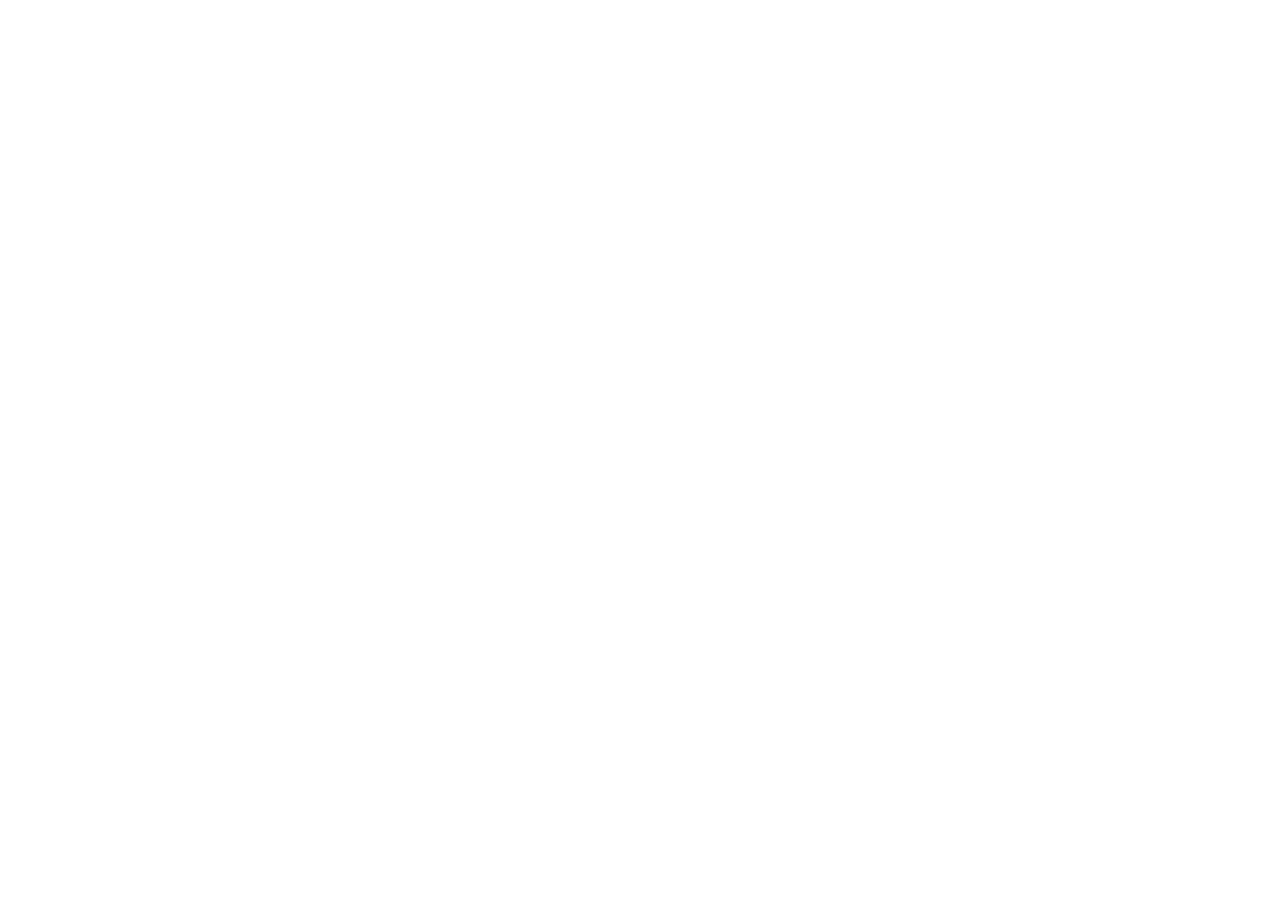
==== index.html @ 052020a0 "init" ====
﻿<!DOCTYPE html>
<html xmlns="http://www.w3.org/1999/xhtml">
<head>
    <meta http-equiv="Content-Type" content="text/html; charset=utf-8" />
    <meta content="width=device-width,user-scalable=no" name="viewport" />
    <title>Welcome!</title>
</head>
<body>
    <script type="text/javascript">
        window.onload = function () {
             var sUserAgent = navigator.userAgent.toLowerCase();
            //var bIsIpad = sUserAgent.match(/ipad/i) == "ipad";
            var bIsIphoneOs = sUserAgent.match(/iphone os/i) == "iphone os";
            var bIsMidp = sUserAgent.match(/midp/i) == "midp";
            var bIsUc7 = sUserAgent.match(/rv:1.2.3.4/i) == "rv:1.2.3.4";
            var bIsUc = sUserAgent.match(/ucweb/i) == "ucweb";
            var bIsAndroid = sUserAgent.match(/android/i) == "android";
            var bIsWM = sUserAgent.match(/windows mobile/i) == "windows mobile";
            if (bIsIphoneOs || bIsMidp || bIsUc7 || bIsUc || bIsAndroid || bIsWM) {
                try{
                    window.location.href = "/Views/login.html";
                }
                catch (ex) {
                    window.location.href = "/Views/login.html";
                }
                
            } else {
                try {
                    window.location.href = "/Views/Home/index.html";
                }
                catch (ex) {
                    window.location.href = "/Views/Home/index.html";
                }
            }
            return;
        }
    </script>
</body>
</html>
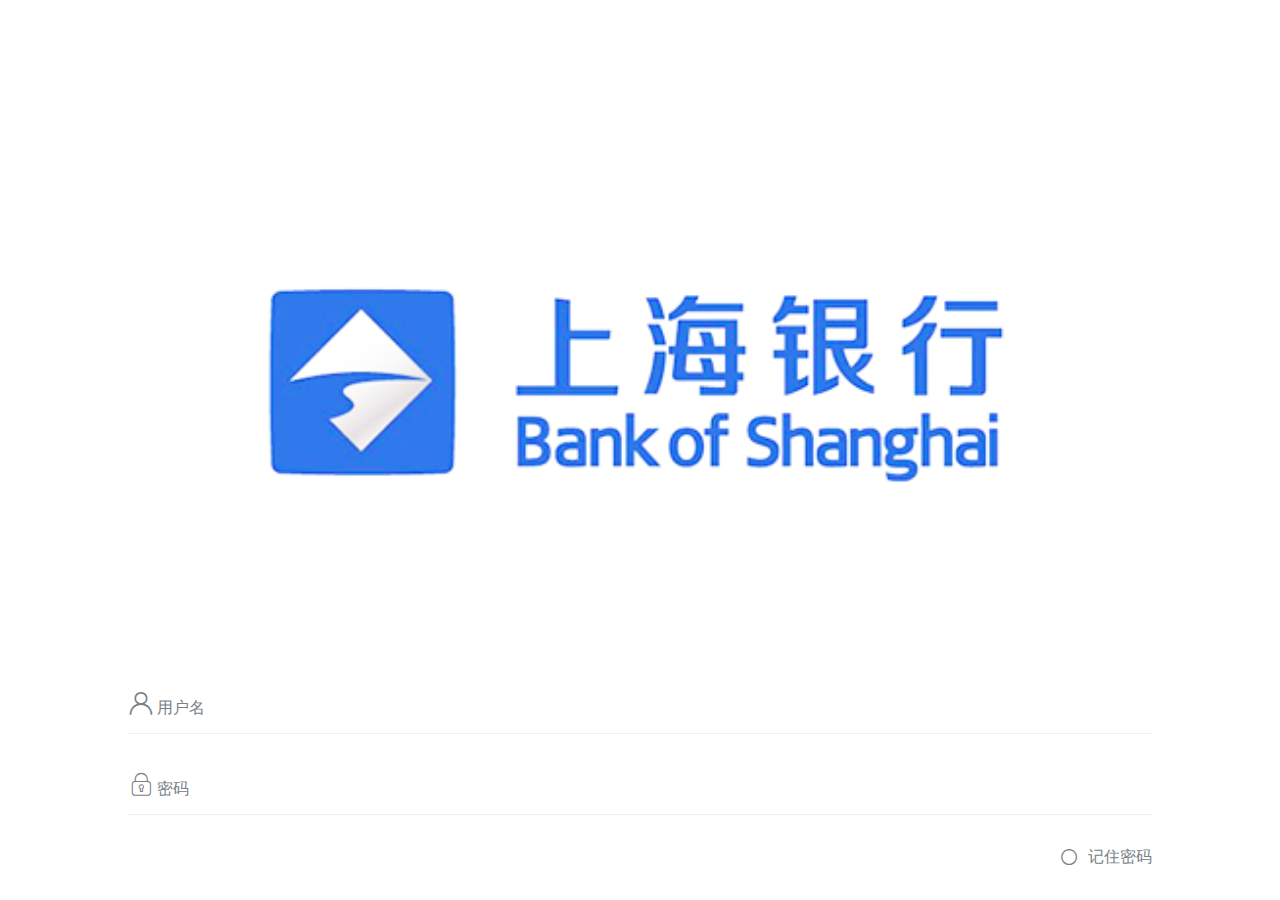
==== commit a6598f20: "login router" ====
--- a/index.html
+++ b/index.html
@@ -26,10 +26,10 @@
                 
             } else {
                 try {
-                    window.location.href = "/Views/Home/index.html";
+                    window.location.href = "/Views/login.html";
                 }
                 catch (ex) {
-                    window.location.href = "/Views/Home/index.html";
+                    window.location.href = "/Views/login.html";
                 }
             }
             return;
